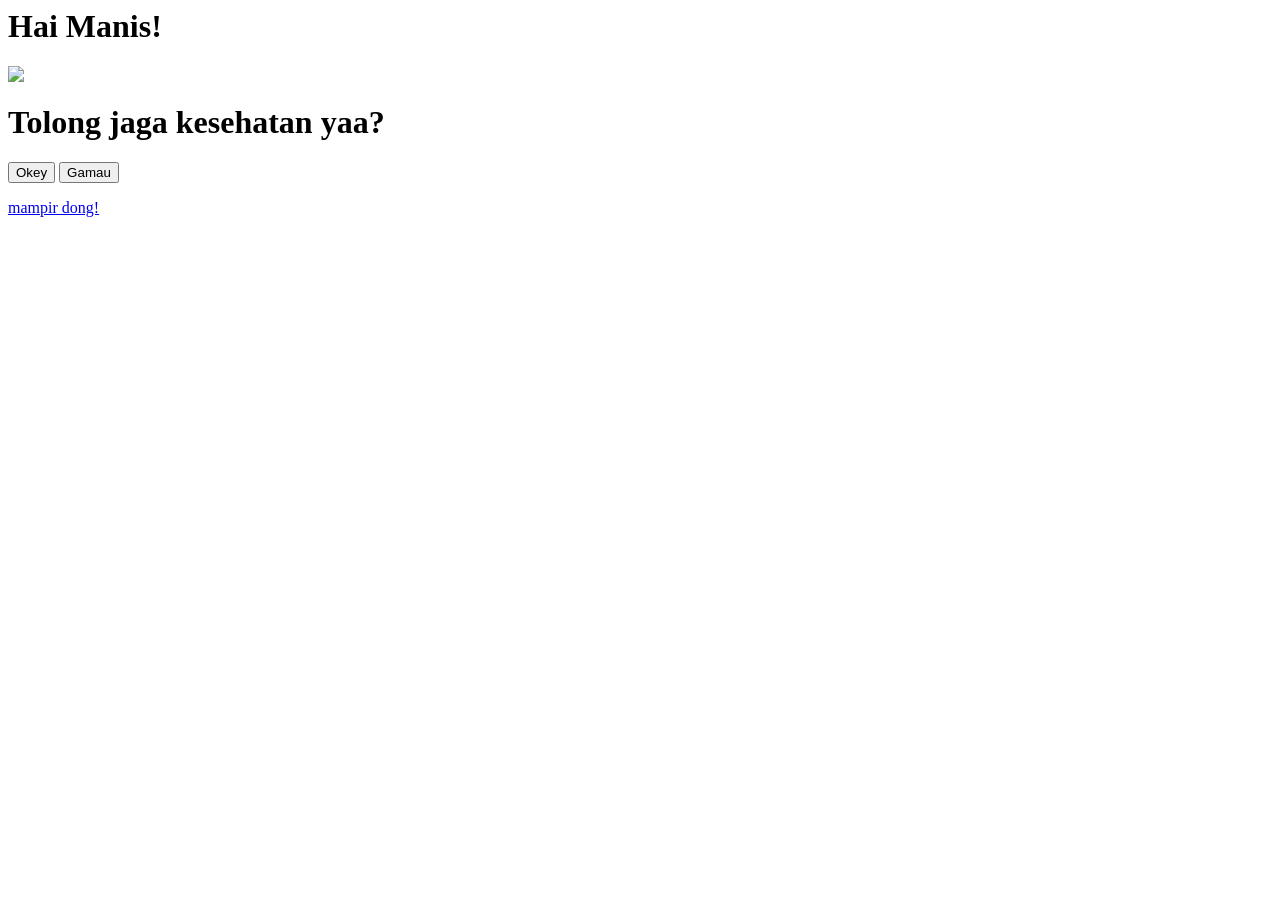
==== index.html @ f4e4858c "Update and rename for u.html to index.html" ====
<html>
  <body>
    <h1>Hai Manis!</h1>
    <img src="https://i.pinimg.com/originals/98/d9/3f/98d93fefb133103aac608ec9e866d382.gif" />
    <h1>Tolong jaga kesehatan yaa?</h1>
    <button id="btn_mau" onclick="alert('janji ya! ily hehe')">Okey</button>&nbsp;
    <button id="btn_gamau" onclick="gamau(this)" style="position: absolute">
      Gamau
    </button>
  </body>
  <script>
    function gamau(id) {
      var mau = document.getElementById("btn_mau");
      var i = Math.floor(Math.random() * 300) + 1;
      var j = Math.floor(Math.random() * 100) + mau.offsetTop;
      id.style.left = i + "px";
      id.style.top = j + "px";
    }
  </script>
  <body>
        <p>
          <a href="for you.html">mampir dong!</a>
        </p>
    </body>
</html>
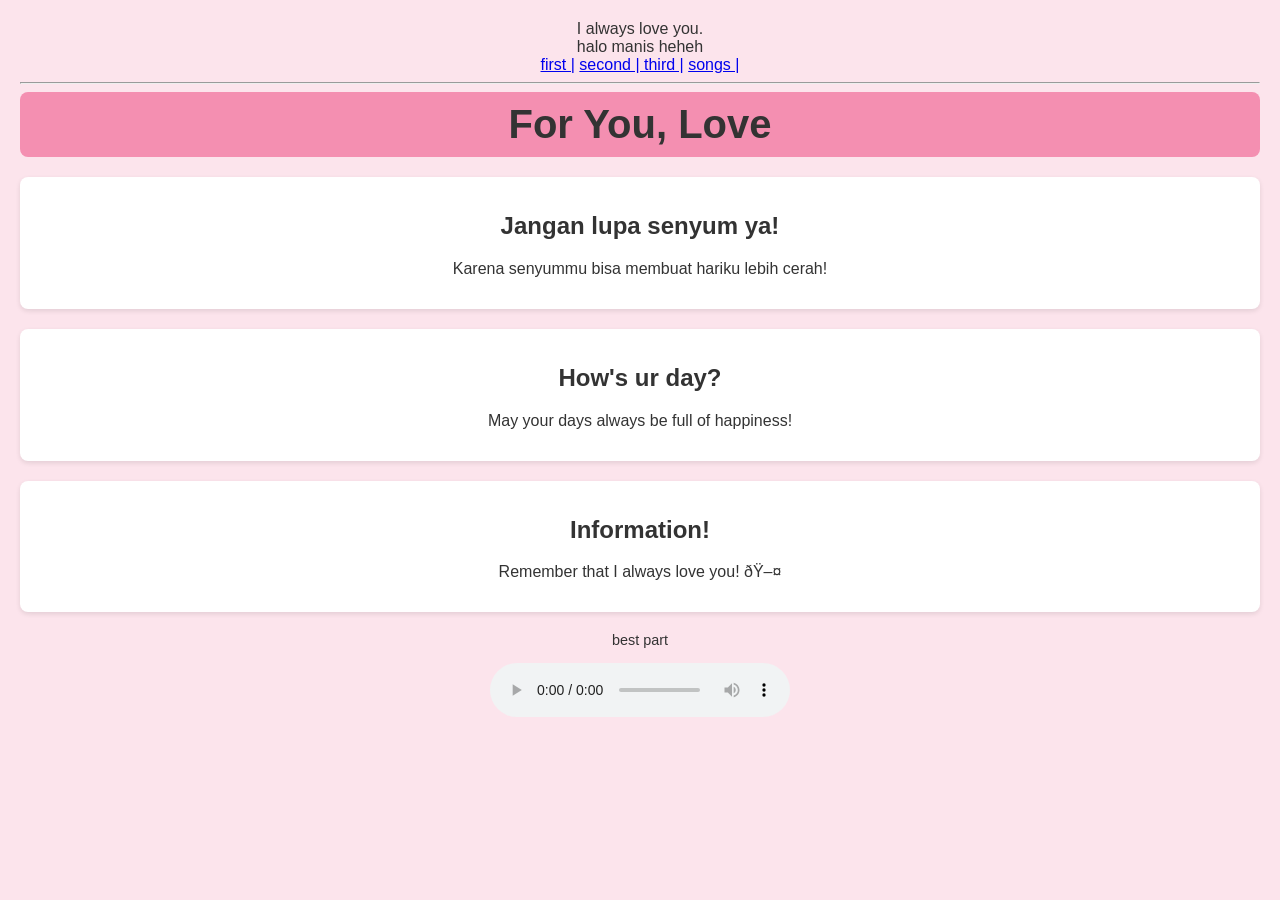
==== commit f14628ad: "Update and rename for you.html to index.html" ====
--- a/index.html
+++ b/index.html
@@ -1,25 +1,95 @@
-<html>
-  <body>
-    <h1>Hai Manis!</h1>
-    <img src="https://i.pinimg.com/originals/98/d9/3f/98d93fefb133103aac608ec9e866d382.gif" />
-    <h1>Tolong jaga kesehatan yaa?</h1>
-    <button id="btn_mau" onclick="alert('janji ya! ily hehe')">Okey</button>&nbsp;
-    <button id="btn_gamau" onclick="gamau(this)" style="position: absolute">
-      Gamau
-    </button>
-  </body>
-  <script>
-    function gamau(id) {
-      var mau = document.getElementById("btn_mau");
-      var i = Math.floor(Math.random() * 300) + 1;
-      var j = Math.floor(Math.random() * 100) + mau.offsetTop;
-      id.style.left = i + "px";
-      id.style.top = j + "px";
-    }
-  </script>
-  <body>
-        <p>
-          <a href="for you.html">mampir dong!</a>
-        </p>
-    </body>
+<html lang="en">
+<title>FOR YOUUUU</title>
+    
+<head>
+    <style>
+        body {
+            background-image: url(https://i.pinimg.com/736x/74/78/18/7478186c09a29c1e5d16884f02e85081.jpg); /* Ganti dengan path gambar yang sesuai */
+            background-size: cover; /* Agar gambar menutupi seluruh area */
+            background-repeat: no-repeat; /* Agar gambar tidak diulang */
+        }
+    </style>
+	</head>
+<body>
+</head>
 </html>
+<link rel="stylesheet" type="text/css" href="https://cdn.prinsh.com/NathanPrinsley-textstyle/nprinsh-stext.css"/>
+    <div class="nprinsley-text-redan">I always love you.</div>
+    <style type="text/css">
+body{cursor: url("http://dl4.glitter-graphics.net/pub/1263/1263904ddze9bqihs.gif"), auto;}
+</style>
+    <link rel="stylesheet" type="text/css" href="https://cdn.prinsh.com/NathanPrinsley-textstyle/nprinsh-stext.css"/><div class="nprinsley-text-blupelan">halo manis heheh</div>
+    <nav>
+        <a href="for u.html">first |</a>
+        <a href="for you.html">second | </a>
+	<a href="thrid.html">third |</a>
+	<a href="songs.html">songs |</a>
+    </nav>
+    <hr />
+<head>
+    <meta charset="UTF-8">
+    <meta name="viewport" content="width=device-width, initial-scale=1.0">
+    <title>For you, love</title>
+    <style>
+        body {
+            font-family: Arial, sans-serif;
+            background-color: #fce4ec;
+            color: #333;
+            text-align: center;
+            margin: 0;
+            padding: 20px;
+        }
+        header {
+            background-color: #f48fb1;
+            padding: 10px;
+            border-radius: 8px;
+        }
+        h1 {
+            margin: 0;
+            font-size: 2.5em;
+        }
+        section {
+            margin: 20px 0;
+            padding: 15px;
+            border-radius: 8px;
+            background-color: #fff;
+            box-shadow: 0 2px 5px rgba(0,0,0,0.1);
+        }
+        footer {
+            margin-top: 20px;
+            font-size: 0.9em;
+        }
+    </style>
+</head>
+<body>
+
+    <header>
+        <h1>For You, Love</h1>
+    </header>
+
+    <main>
+        <section>
+            <h2>Jangan lupa senyum ya!</h2>
+            <p>Karena senyummu bisa membuat hariku lebih cerah!</p>
+        </section>
+
+        <section>
+            <h2>How's ur day?</h2>
+            <p>May your days always be full of happiness!</p>
+        </section>
+
+        <section>
+            <h2>Information!</h2>
+            <p>Remember that I always love you! 🖤</p>
+        </section>
+    </main>
+
+    <footer>
+        <p>best part</p>
+<audio controls>
+        <source src="Best Part.mp3" type="audio/mp3">
+  </audio>
+    </footer>
+
+</body>
+</html>
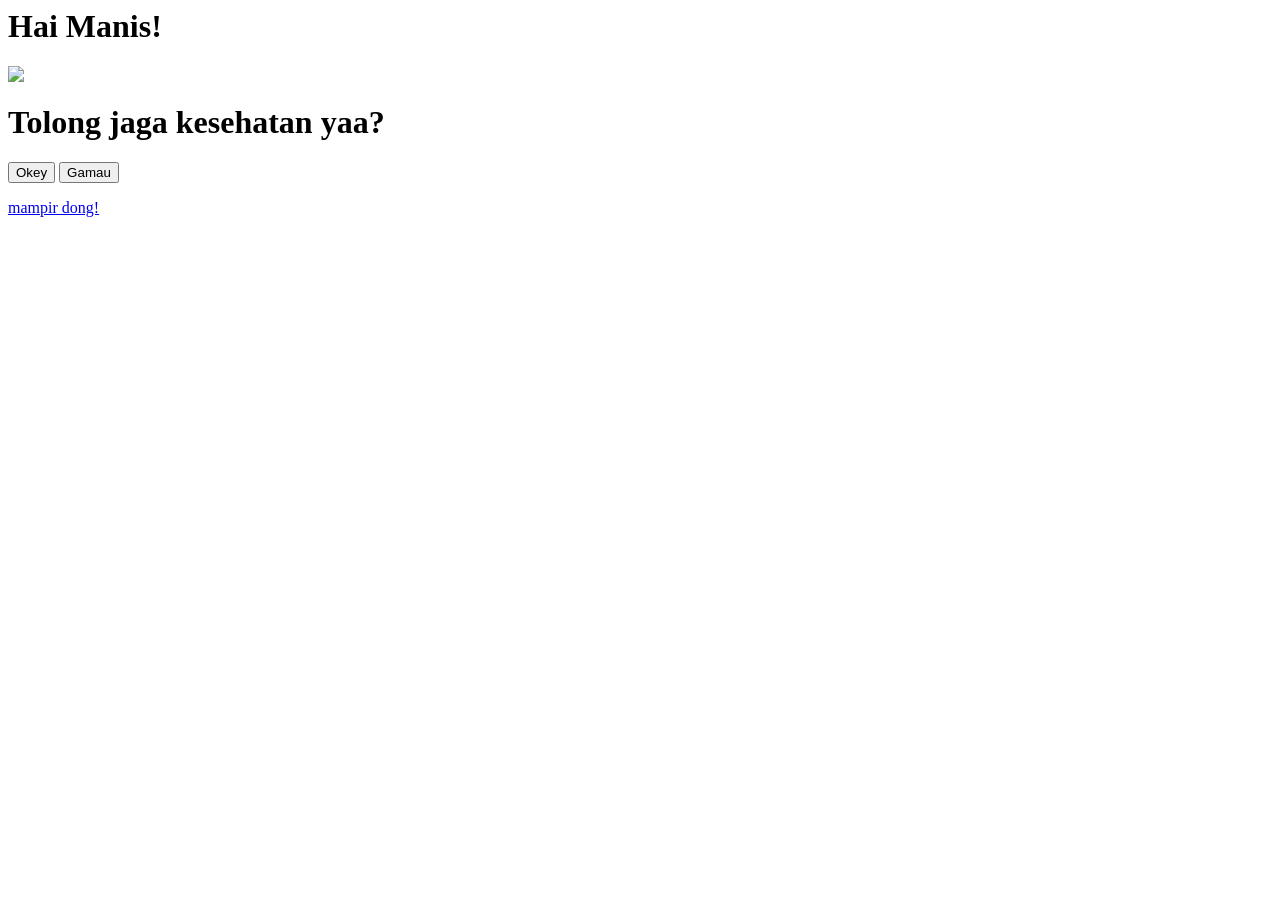
==== commit 2e00d17e: "Update and rename for u.html to index.html" ====
--- a/index.html
+++ b/index.html
@@ -1,95 +1,25 @@
-<html lang="en">
-<title>FOR YOUUUU</title>
-    
-<head>
-    <style>
-        body {
-            background-image: url(https://i.pinimg.com/736x/74/78/18/7478186c09a29c1e5d16884f02e85081.jpg); /* Ganti dengan path gambar yang sesuai */
-            background-size: cover; /* Agar gambar menutupi seluruh area */
-            background-repeat: no-repeat; /* Agar gambar tidak diulang */
-        }
-    </style>
-	</head>
-<body>
-</head>
+<html>
+  <body>
+    <h1>Hai Manis!</h1>
+    <img src="https://i.pinimg.com/originals/98/d9/3f/98d93fefb133103aac608ec9e866d382.gif" />
+    <h1>Tolong jaga kesehatan yaa?</h1>
+    <button id="btn_mau" onclick="alert('janji ya! ily hehe')">Okey</button>&nbsp;
+    <button id="btn_gamau" onclick="gamau(this)" style="position: absolute">
+      Gamau
+    </button>
+  </body>
+  <script>
+    function gamau(id) {
+      var mau = document.getElementById("btn_mau");
+      var i = Math.floor(Math.random() * 300) + 1;
+      var j = Math.floor(Math.random() * 100) + mau.offsetTop;
+      id.style.left = i + "px";
+      id.style.top = j + "px";
+    }
+  </script>
+  <body>
+        <p>
+          <a href="for you.html">mampir dong!</a>
+        </p>
+    </body>
 </html>
-<link rel="stylesheet" type="text/css" href="https://cdn.prinsh.com/NathanPrinsley-textstyle/nprinsh-stext.css"/>
-    <div class="nprinsley-text-redan">I always love you.</div>
-    <style type="text/css">
-body{cursor: url("http://dl4.glitter-graphics.net/pub/1263/1263904ddze9bqihs.gif"), auto;}
-</style>
-    <link rel="stylesheet" type="text/css" href="https://cdn.prinsh.com/NathanPrinsley-textstyle/nprinsh-stext.css"/><div class="nprinsley-text-blupelan">halo manis heheh</div>
-    <nav>
-        <a href="for u.html">first |</a>
-        <a href="for you.html">second | </a>
-	<a href="thrid.html">third |</a>
-	<a href="songs.html">songs |</a>
-    </nav>
-    <hr />
-<head>
-    <meta charset="UTF-8">
-    <meta name="viewport" content="width=device-width, initial-scale=1.0">
-    <title>For you, love</title>
-    <style>
-        body {
-            font-family: Arial, sans-serif;
-            background-color: #fce4ec;
-            color: #333;
-            text-align: center;
-            margin: 0;
-            padding: 20px;
-        }
-        header {
-            background-color: #f48fb1;
-            padding: 10px;
-            border-radius: 8px;
-        }
-        h1 {
-            margin: 0;
-            font-size: 2.5em;
-        }
-        section {
-            margin: 20px 0;
-            padding: 15px;
-            border-radius: 8px;
-            background-color: #fff;
-            box-shadow: 0 2px 5px rgba(0,0,0,0.1);
-        }
-        footer {
-            margin-top: 20px;
-            font-size: 0.9em;
-        }
-    </style>
-</head>
-<body>
-
-    <header>
-        <h1>For You, Love</h1>
-    </header>
-
-    <main>
-        <section>
-            <h2>Jangan lupa senyum ya!</h2>
-            <p>Karena senyummu bisa membuat hariku lebih cerah!</p>
-        </section>
-
-        <section>
-            <h2>How's ur day?</h2>
-            <p>May your days always be full of happiness!</p>
-        </section>
-
-        <section>
-            <h2>Information!</h2>
-            <p>Remember that I always love you! 🖤</p>
-        </section>
-    </main>
-
-    <footer>
-        <p>best part</p>
-<audio controls>
-        <source src="Best Part.mp3" type="audio/mp3">
-  </audio>
-    </footer>
-
-</body>
-</html>
